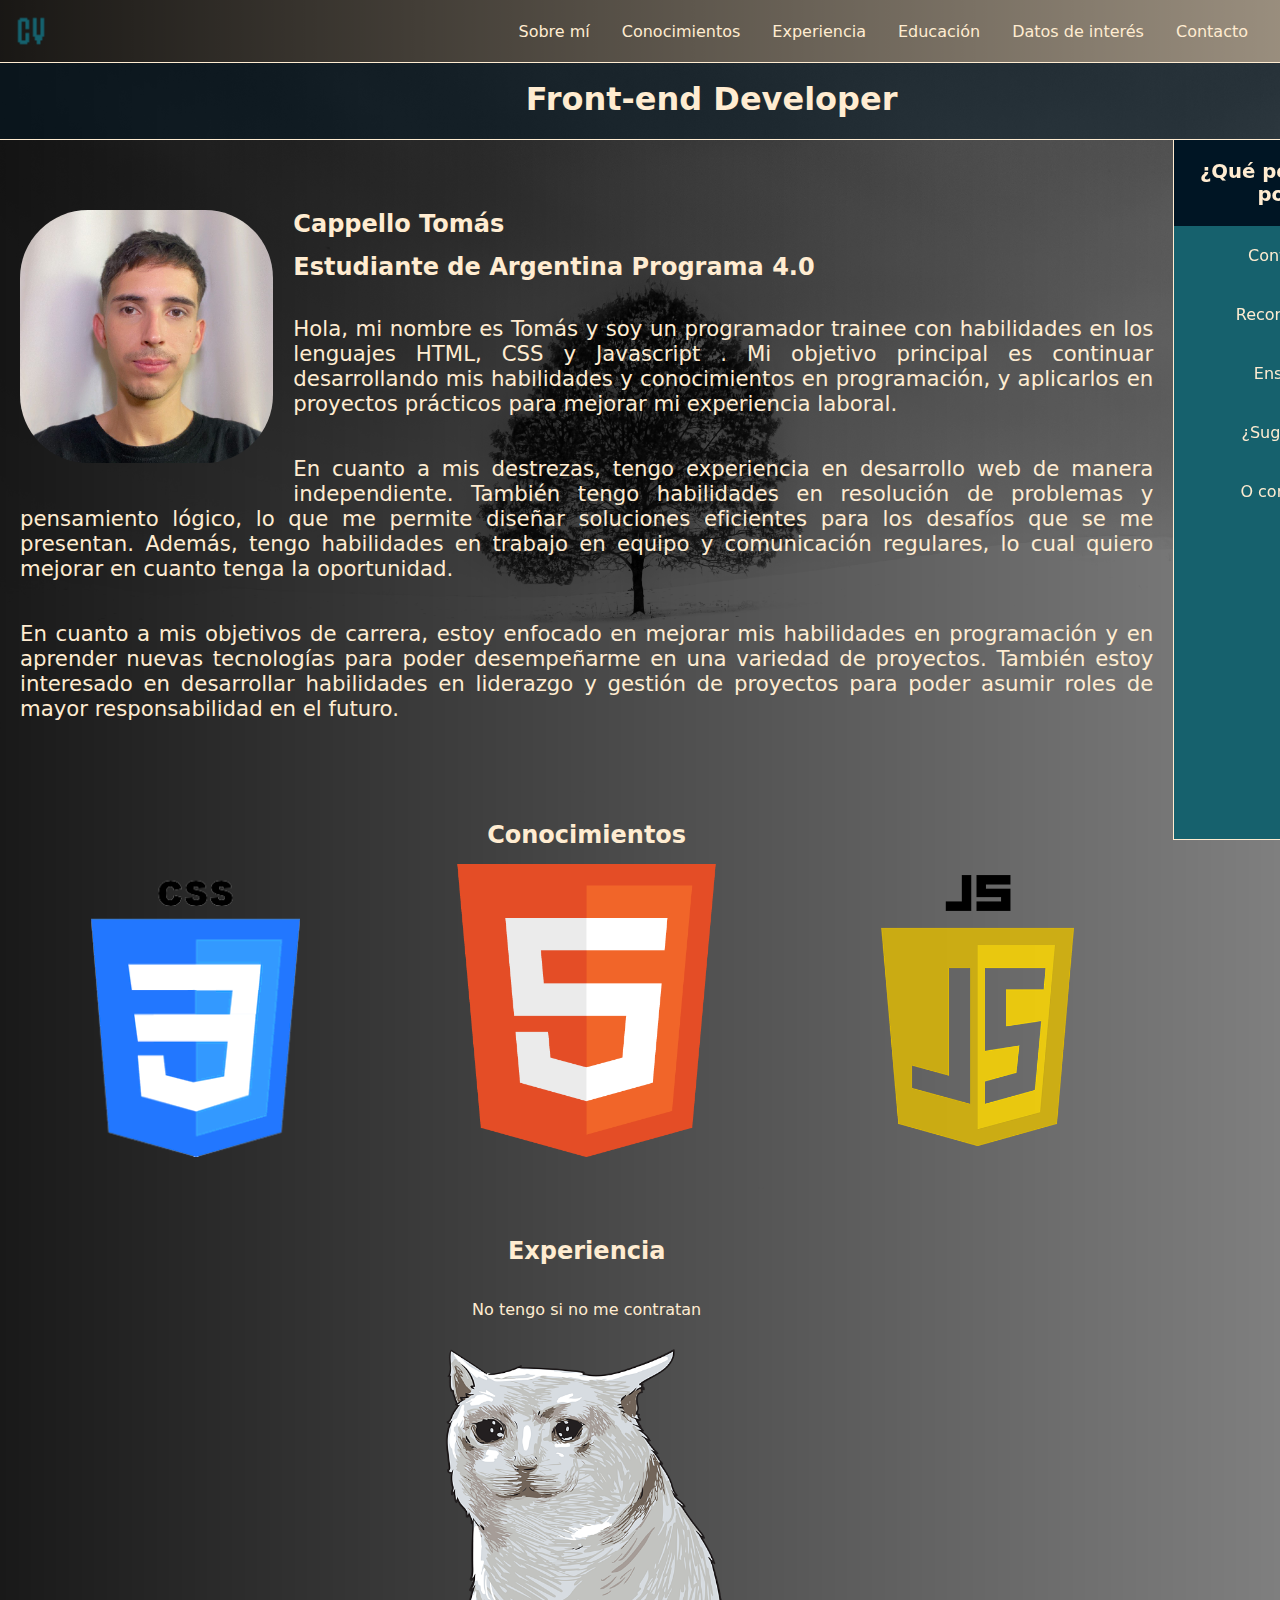
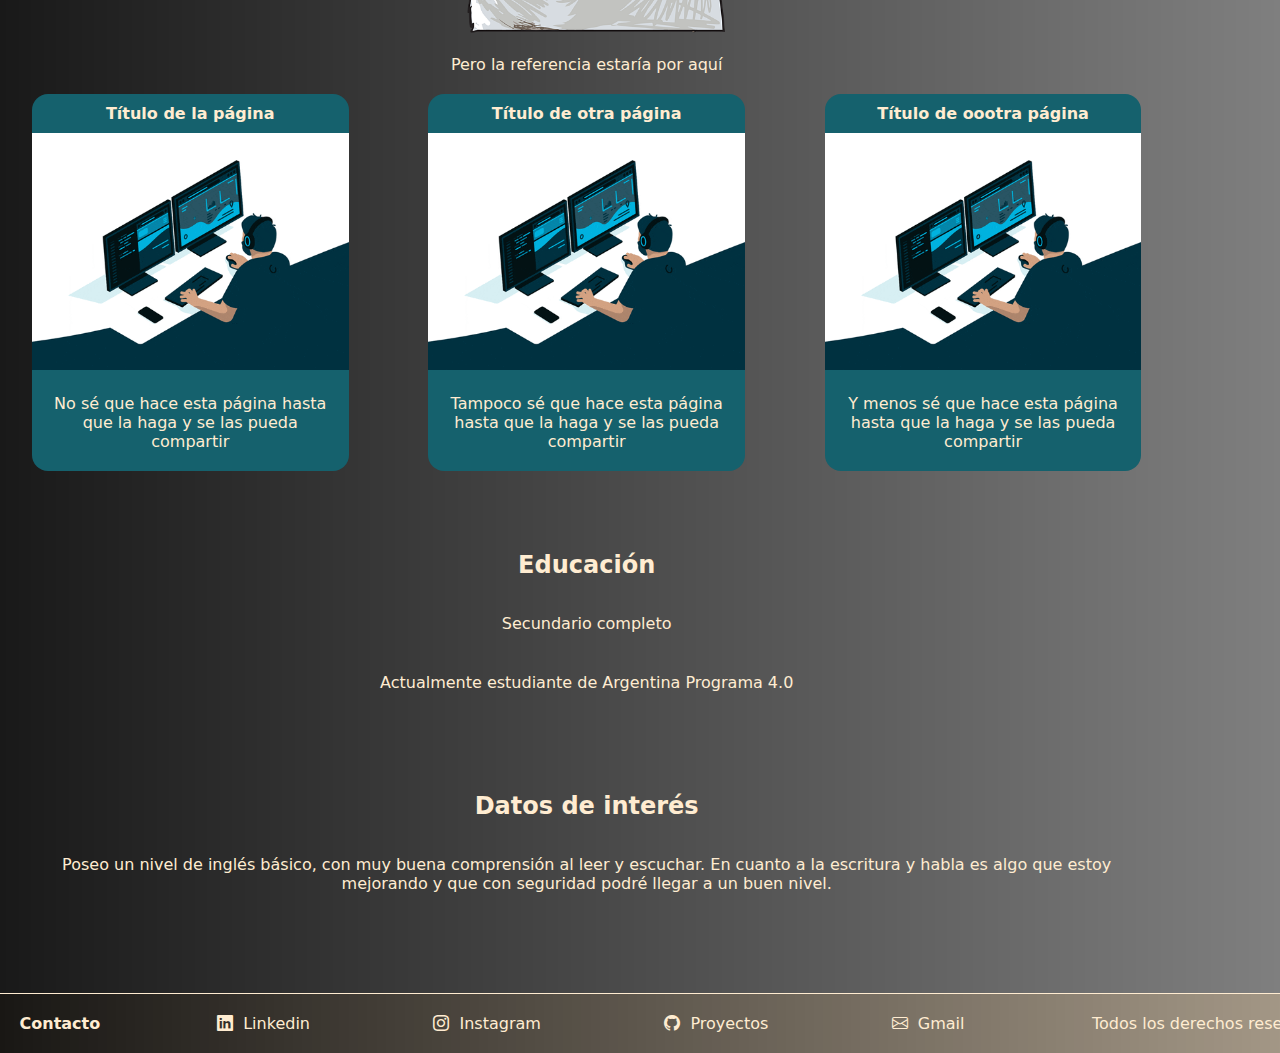
==== HTML/index.html @ 970d19af "ultimo intento" ====
<!DOCTYPE html>
<html lang="es">
<head>
    <meta charset="UTF-8">
    <meta http-equiv="X-UA-Compatible" content="IE=edge">
    <meta name="viewport" content="width=device-width, initial-scale=1.0">
    <link rel="shortcut icon" href="/imagenes/CV2.ico" type="image/x-icon">
    <link rel="stylesheet" href="/CSS/styles.css">
    <script src="/JS/javascript.js"></script>
    <title>Portfolio Arg.P 4.0</title>
</head>
<body>
    <div class="container">
        <div class="box-1">
            <header class="">
                <img class="logonav" src="/imagenes/CV2.ico" alt="">
                <button id="abrir" class="abrir-menu"><i class="bi bi-list"></i></button>
                <nav id="nav" class="nav">                                        
                    <ul class="nav-list">
                        <button id="cerrar" class="cerrar-menu"><i class="bi bi-x-lg"></i></button>
                        <li>
                            <a href="#sobremi">Sobre mí</a>
                        </li>
                        <li>
                            <a href="#conocimientos">Conocimientos</a>
                        </li>
                        <li>
                            <a href="#experiencia">Experiencia</a>
                        </li>
                        <li>
                            <a href="#educacion">Educación</a>
                        </li>
                        <li>
                            <a href="#datosdei">Datos de interés</a>
                        </li>
                        <li>
                            <a href="#contacto">Contacto</a>
                        </li>
                    </ul>
                </nav>
            </header>
        </div>
        <div class="box-2" id="sobremi">
            <h1>Front-end Developer</h1>
        </div>
        <div class="box-3">
            <aside class="lateral">
                <h4>¿Qué podés hacer por mí?</h4>
                <ul>
                    <li>
                        <a href="">Contratarme</a>
                    </li>
                    <li>
                        <a href="">Recomendarme</a>
                    </li>
                    <li>
                        <a href="">Enseñarme</a>
                    </li>
                    <li>
                        <a href="">¿Sugerencias?</a>
                    </li>
                    <li>
                        <a href="">O contratarme</a>
                    </li>
                </ul>
            </aside>
        </div>
        <div class="box-4">
            <article>
                <img class="usuario" src="/imagenes/usuario.jpg" alt="">
                <h2 class="nombre">Cappello Tomás</h2>
                <h3>Estudiante de Argentina Programa 4.0</h3>
                <p>
                    Hola, mi nombre es Tomás y soy un programador trainee con habilidades en los lenguajes HTML, CSS y Javascript . Mi objetivo principal es continuar desarrollando mis habilidades y conocimientos en programación, y aplicarlos en proyectos prácticos para mejorar mi experiencia laboral.
                </p>
                <p>
                    En cuanto a mis destrezas, tengo experiencia en desarrollo web de manera independiente. También tengo habilidades en resolución de problemas y pensamiento lógico, lo que me permite diseñar soluciones eficientes para los desafíos que se me presentan. Además, tengo habilidades en trabajo en equipo y comunicación regulares, lo cual quiero mejorar en cuanto tenga la oportunidad.
                </p>
                <p>
                    En cuanto a mis objetivos de carrera, estoy enfocado en mejorar mis habilidades en programación y en aprender nuevas tecnologías para poder desempeñarme en una variedad de proyectos. También estoy interesado en desarrollar habilidades en liderazgo y gestión de proyectos para poder asumir roles de mayor responsabilidad en el futuro. 
                </p>
            </article>
            <section id="conocimientos">
                <h3>
                    Conocimientos
                </h3>
                <div class="logos">
                    <img src="/imagenes/csslogo.png" alt="">
                    <img src="/imagenes/htmllogo.png" alt="">
                    <img src="/imagenes/js-transp.png" alt="">
                </div>
            </section>
            <section id="experiencia">
                <h3>
                    Experiencia
                </h3>
                <p>
                    No tengo si no me contratan
                </p>
                <div class="logos">
                    <img src="/imagenes/michi-triste.png" alt="">
                </div>
                <p>
                    Pero la referencia estaría por aquí
                </p>
                <div class="tarjetas">
                    <div class="tarjeta">
                        <h5>
                            Título de la página
                        </h5>
                        <a href=""><img src="/imagenes/giphy.gif" alt=""></a>
                        <p>
                            No sé que hace esta página hasta que la haga y se las pueda compartir
                        </p>
                    </div>
                    <div class="tarjeta">
                        <h5>
                            Título de otra página
                        </h5>
                        <a href=""><img src="/imagenes/giphy.gif" alt=""></a>
                        <p>
                            Tampoco sé que hace esta página hasta que la haga y se las pueda compartir
                        </p>
                    </div>
                    <div class="tarjeta">
                        <h5>
                            Título de oootra página
                        </h5>
                        <a href=""><img src="/imagenes/giphy.gif" alt=""></a>
                        <p>
                            Y menos sé que hace esta página hasta que la haga y se las pueda compartir
                        </p>
                    </div>
                </div>
            </section>
            <section id="educacion">
                <h3>
                    Educación
                </h3>
                <p>
                    Secundario completo
                </p>
                <p>
                    Actualmente estudiante de Argentina Programa 4.0
                </p>
            </section>
            <section id="datosdei">
                <h3>
                    Datos de interés
                </h3>
                <p>
                    Poseo un nivel de inglés básico, con muy buena comprensión al leer y escuchar. En cuanto a la escritura y habla es algo que estoy mejorando y que con seguridad podré llegar a un buen nivel.      
                </p>
            </section>
        </div>
        <div class="box-5">
            <footer id="contacto">
                <h3>
                    Contacto
                </h3>
                <a href="https://www.linkedin.com/in/tom%C3%A1s-cappello-7669a1256/"><span><i class="bi bi-linkedin"></i></span><span class="texto-redes">Linkedin</span></a>
                <a href="https://www.instagram.com/the_twisted_void/"><span><i class="bi bi-instagram"></i></span><span class="texto-redes">Instagram</span></a>
                <a href=""><span><i class="bi bi-github"></i></span><span class="texto-redes">Proyectos</span></a>
                <a href="mailto:tomyec98@gmail.com"><span><i class="bi bi-envelope"></i></span><span class="texto-redes">Gmail</span></a>
                <p>Todos los derechos reservados © 2023</p>
            </footer>
        </div>
    </div>
</body>
</html>
---- CSS/styles.css ----
@import url(barranav.css);
@import url(lateral.css);
@import url(cuerpo.css);
@import url(footer.css);
@import url("https://cdn.jsdelivr.net/npm/bootstrap-icons@1.10.3/font/bootstrap-icons.css");




* {
    margin: 0;
    padding: 0;
    -webkit-box-sizing: border-box;
    -moz-box-sizing: border-box;
    box-sizing: border-box;
    font-family: system-ui, -apple-system, BlinkMacSystemFont, 'Segoe UI', Roboto, Oxygen, Ubuntu, Cantarell, 'Open Sans', 'Helvetica Neue', sans-serif;
    list-style: none;
    text-decoration: none;
    font-size: 1rem;
}

.titulos {
    font-size: 1.33rem;
}

a {
    color: #FFECD1;
}

html {
    min-height: 100vh;
    max-width: 100%;
}

body {
    min-height: 100vh;
    max-width: 100%;
    margin: 0;
    padding-top: 60px;
    background: 
        linear-gradient(
            to right,
            rgb(0 0 0 / 0.9),
            rgb(0 0 0 / 0.5)
        ),
        url(/imagenes/fondo-arbol-nieve.jpg)
        no-repeat center center fixed; 
        -webkit-background-size: cover;
        -moz-background-size: cover;
        -o-background-size: cover;
        background-size: cover;
        height: 2000px;
}

.container {
    position: relative;
    display: grid;
    min-height: 100vh;
    width: 100%;
    grid-template-areas: 
    "n n n n  n n n n  n n n n"
    "h h h h  h h h h  h h h h"
    "c c c c  c c c c  c c c l"
    "c c c c  c c c c  c c c l"
    "c c c c  c c c c  c c c l"
    "f f f f  f f f f  f f f f";
    grid-template-columns: repeat(12,1fr);
}

[class^='box-']{
    width: 100%;
    display: grid;
    margin: 0;
    padding: 0;
}

.box-1 {
    grid-area: n;
    width: 100vw;
    z-index: 10;
}

.box-2 {
    grid-area: h;
}

.box-3 {
    position: sticky;
    top: 60px;
    grid-area: l;
    width: 250px;
    height: 700px;
    max-height: 100%;
    grid-column: 12;
}

.box-4 {
    grid-area: c;
    width: 100%;
}

.box-5 {
    grid-area: f;
}


@media screen and (max-width : ) {
    
    nav {
        display: flex;
    }
}


@media screen and (max-width : 800px) {

    html, body, .container{
        max-width: 100%;
        min-height: 200px;
        max-height: none;

    }

    body {
        overflow: auto;
    }

    .container {
        grid-template-areas: 
        "n"
        "h"
        "c"
        "c"
        "c"
        "l"
        "f";
    }

    .box-3 {
        position: static;
        top: 0px;
        grid-area: l;
        width: 100%;
        height: auto;
        max-height: 100%;
    }

    .abrir-menu,
    .cerrar-menu {
        display: block;
    }
    
    .abrir-menu {
        order: 3;
    }
    
    .nav.visible {
        opacity: 1;
        visibility: visible;
    }
    
    aside {
        display: none;
    }
    
    .nav {
        z-index: 2;
        opacity: 0;
        visibility: hidden;
        top: 0;
        right: 0;
        display: flex;
        flex-direction: column;
        align-items: end;
        box-shadow: 0 0 0 100vmax rgba(0, 0, 0, .5);
    }
    
    .nav-list {
        gap: 3rem;
        padding: 0;
        z-index: 3;
        width: 50%;
        left: 50%;
        top: 0;
        height: 100vh;
        position: absolute;
        background-color: #15616D;
        flex-direction: column;
        align-items: end;
        padding: 2rem;
    }

    .nav-list a {
        border: 1px solid #FFECD1;
        border-radius: .5rem;
        padding: 1rem;
    }
    
    .sobremi {

    }

    .usuario {
        margin-top: 20px;
        width: 50%;
        padding: 10px;
    }

    article {
        text-align: center;
        padding: .3rem;
    }

    .nombre {
        margin-top: 0;
        padding-right: 5px;
    }


    

    .logos, .tarjetas {
        display: grid;
        place-items: center;
        row-gap: 40px;
    }

    .logos img{
        width: 60%;
        height: auto;
        padding: 0;
    }

    .tarjeta {
        width: 80%;
        height: 100%;
        box-shadow: 0 0 5px #FFECD1;
    }
    
    article, section {
        width: 100%;
    }

    aside {
        z-index: 0;
    }
     .lateral {
        border: none;
        background-color: transparent;
    }
        .lateral h4 {
            margin: 0 20px 30px 20px;
            border-radius: .5rem;
            background-color: rgba(0, 21, 36, 0.3);  
        border: #001524 1px solid;      }
        .lateral ul {
            display: grid;
            align-items: center;
            justify-content: center;
            text-align: center;
            padding-bottom: 20px;
            background-color: ;
        }
            .lateral ul li {

                padding: 0;

            }
                .lateral ul li a {
                    padding: 10px;
                    background-color: rgba(21, 97, 109, .3);
                    border-radius: .5rem;
                    border: 1px solid #15616d;
                }


    .box-5 {
        z-index: 0;
    }

    footer {
        margin-top: 20px;
        display: flex;
        flex-wrap: wrap;
        height: auto;
        background-color: transparent;
    }

    .texto-redes {
        display: none;
    }
}
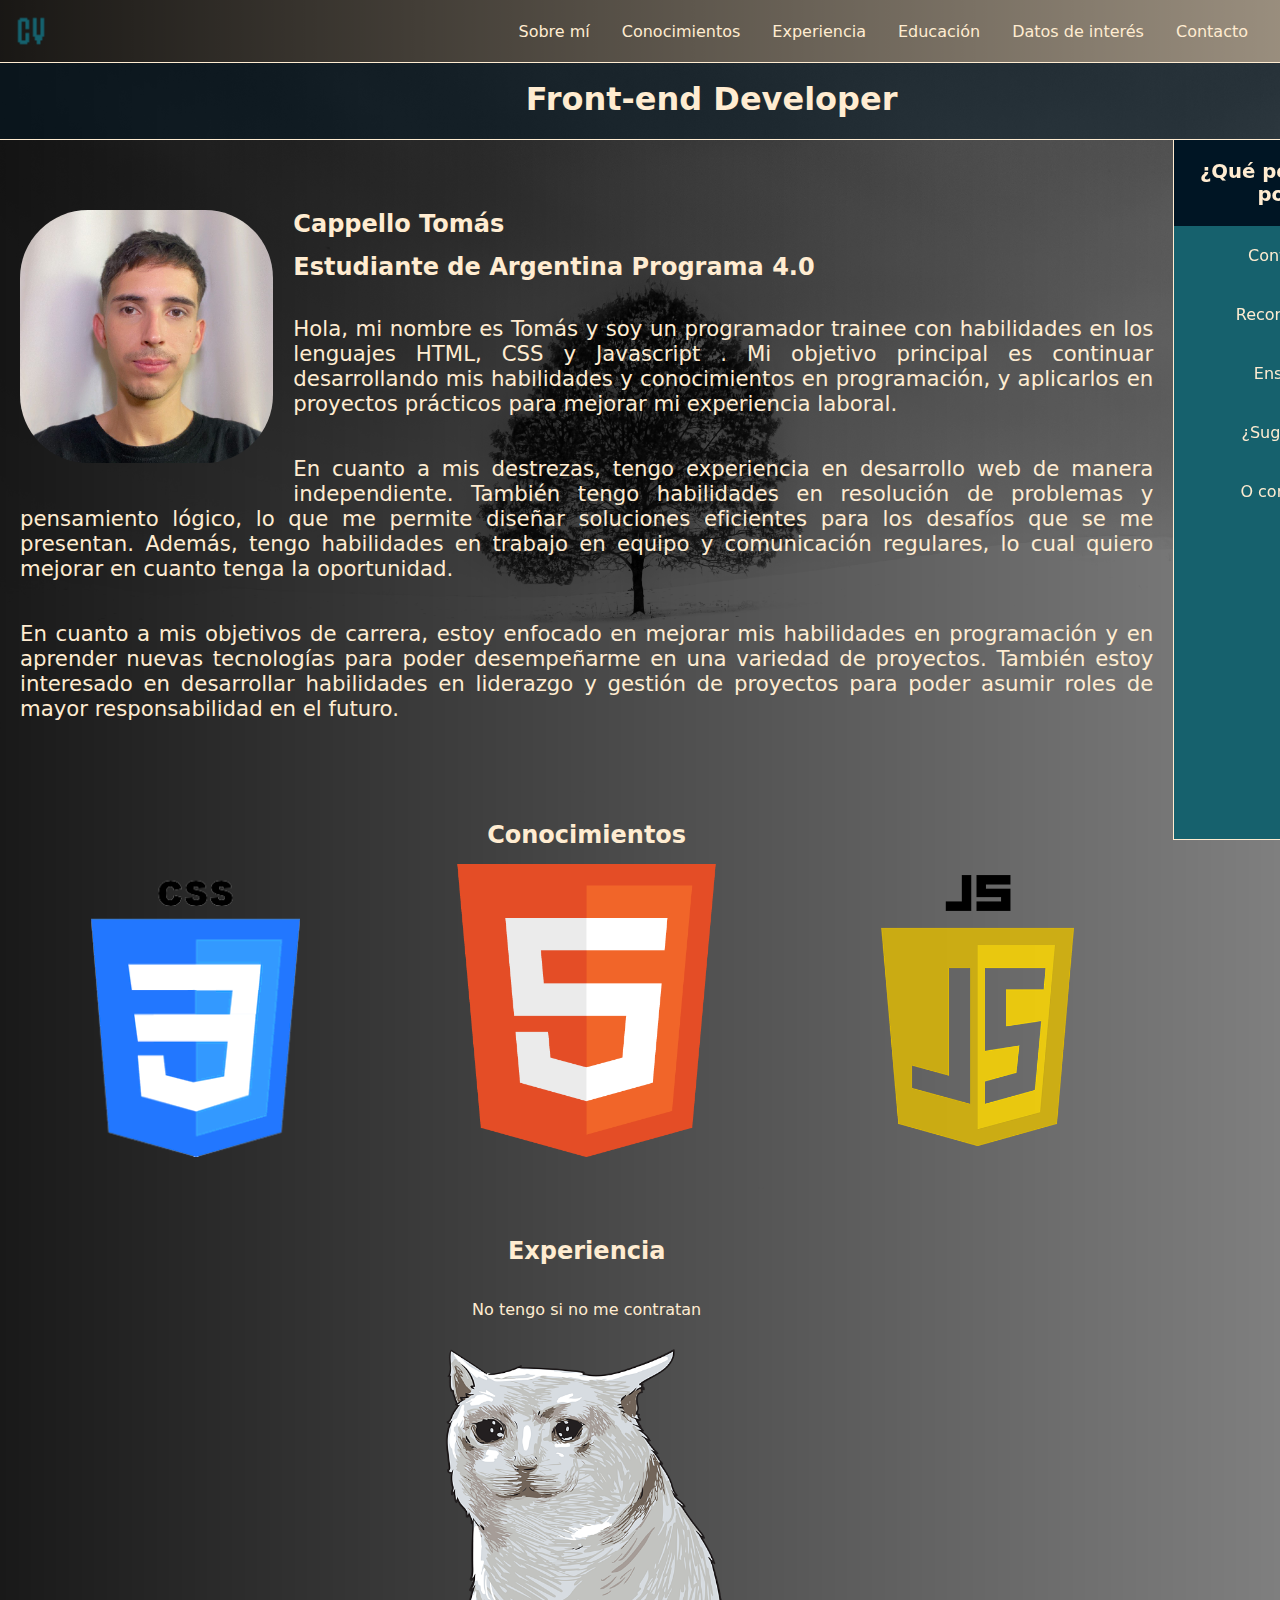
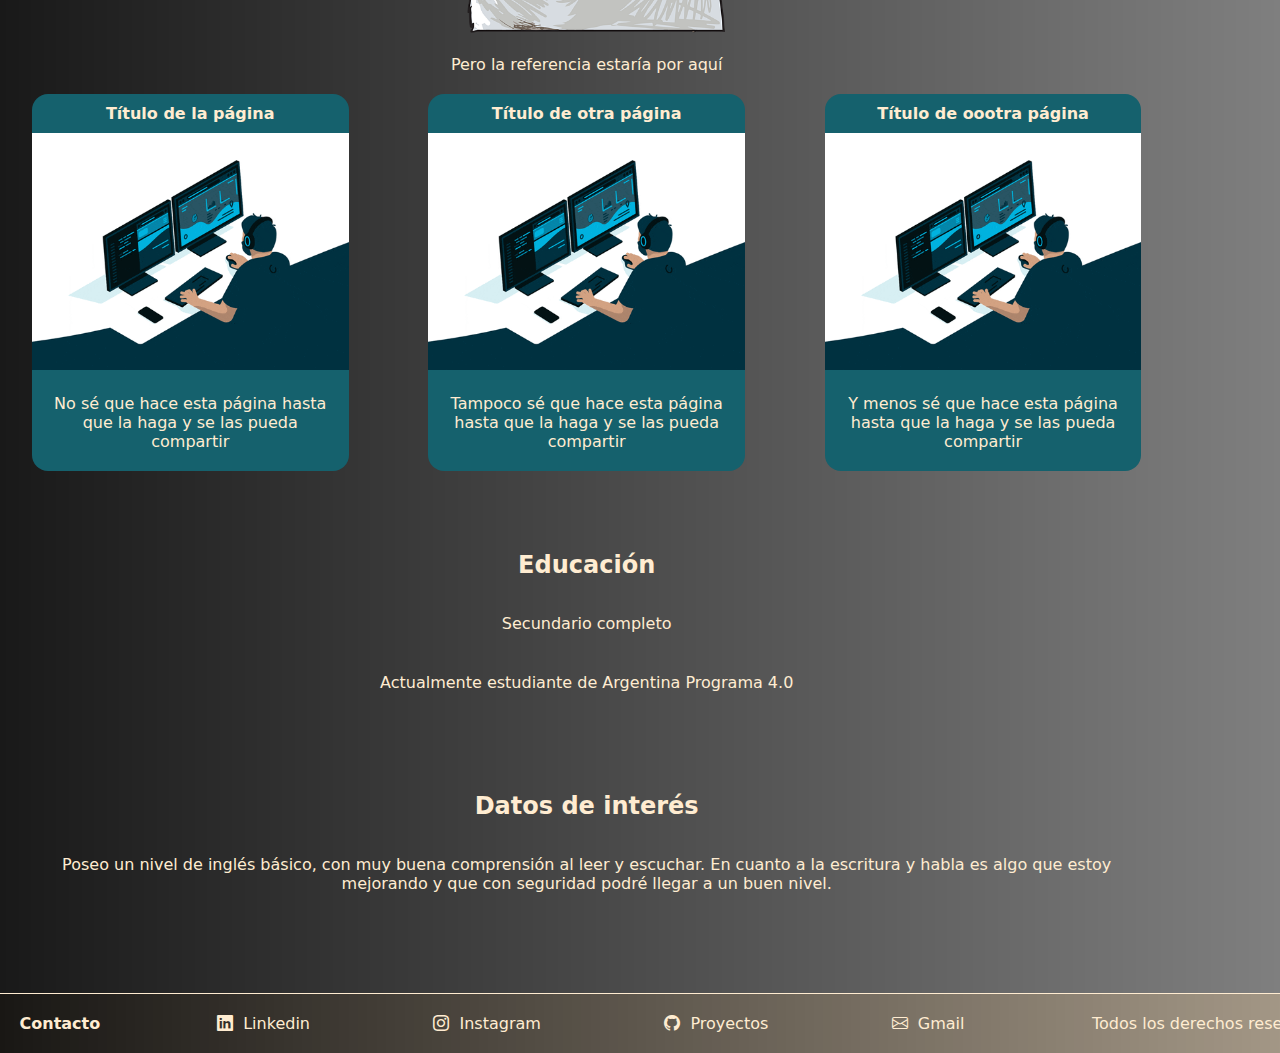
==== commit 208d26fd: "Update index.html" ====
--- a/HTML/index.html
+++ b/HTML/index.html
@@ -160,11 +160,11 @@
                 </h3>
                 <a href="https://www.linkedin.com/in/tom%C3%A1s-cappello-7669a1256/"><span><i class="bi bi-linkedin"></i></span><span class="texto-redes">Linkedin</span></a>
                 <a href="https://www.instagram.com/the_twisted_void/"><span><i class="bi bi-instagram"></i></span><span class="texto-redes">Instagram</span></a>
-                <a href=""><span><i class="bi bi-github"></i></span><span class="texto-redes">Proyectos</span></a>
+                <a href="https://github.com/ThomasVoid/ProyectoTicmas"><span><i class="bi bi-github"></i></span><span class="texto-redes">Proyectos</span></a>
                 <a href="mailto:tomyec98@gmail.com"><span><i class="bi bi-envelope"></i></span><span class="texto-redes">Gmail</span></a>
                 <p>Todos los derechos reservados © 2023</p>
             </footer>
         </div>
     </div>
 </body>
-</html>+</html>
